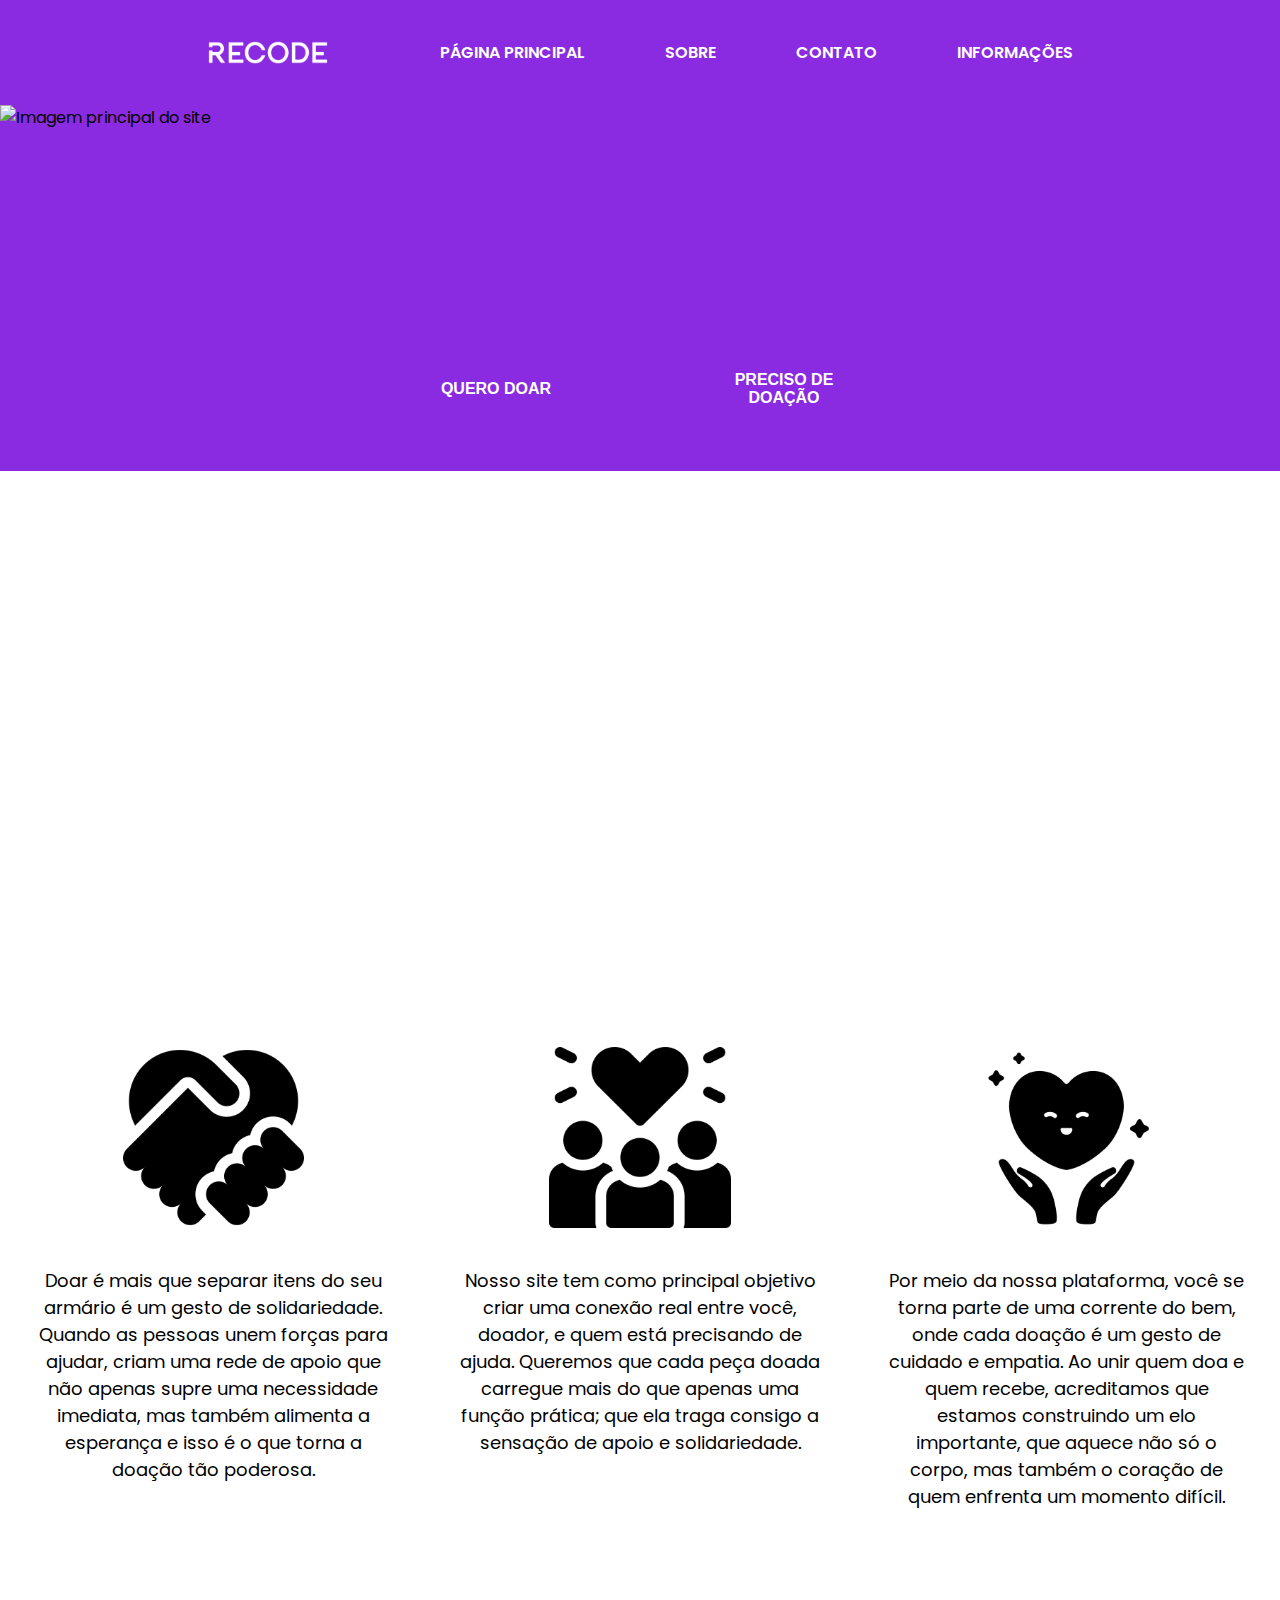
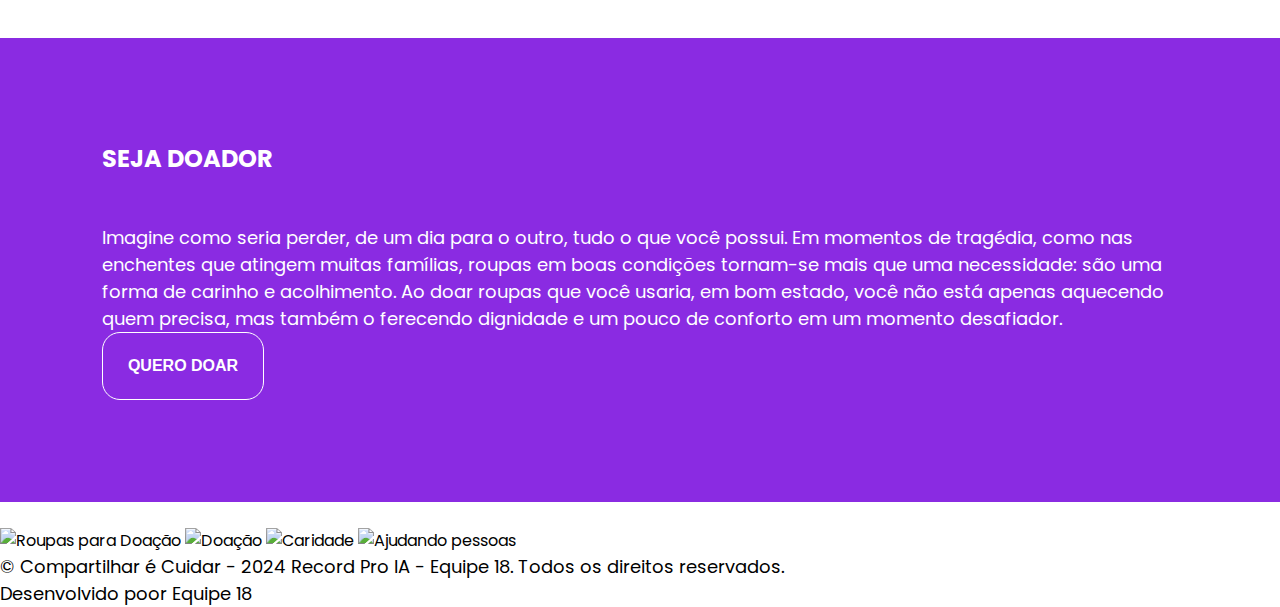
==== index.html @ 6598c888 "Merge branch 'main' of https://github.com/DaviOliveira23/Projeto_Recode" ====
<!DOCTYPE html>
<html lang="pt">

<head>
    <meta charset="UTF-8">
    <meta name="viewport" content="width=device-width, initial-scale=1.0">
    <link rel="stylesheet" href="styles.css">
    <title>Compartilhar é Cuidar</title>
</head>

<body>
    <header class="cabecalho" id="cabecalho">
        <nav class="menu-list">
            <img src="img/LOGO_RECODE_02-300x58.png" class="recode-logo">
            <a href="index.html">Página Principal</a>
            <a href="index.html">Sobre</a>
            <a href="index.html">Contato</a>
            <a href="information.html">Informações</a>
        </nav>
        <div class="imagem-container">
            <img src="img/ce745536-3064-4394-be79-cda6f86e0070.jpg" alt="Imagem principal do site" class="img">
            <div class="button-container" id="button-container">
                <button class="button"><a href="doadorForm.html">Quero Doar</a></button>
                <button class="button"><a href="necessitadoForm.html">Preciso de doação</a></button>
            </div>
        </div>
    </header>
    <main>
        <section class="icon-section">
            <div class="container-icones">
                <div class="descricao-icon">
                    <div class="icons">
                        <img src="img/empatia (1).png" class="icones">
                    </div>
                    <div class="text">
                        <p>Doar é mais que separar itens do seu armário é um gesto de solidariedade.
                            Quando as pessoas unem forças para ajudar, criam uma rede de apoio que não apenas supre uma
                            necessidade imediata, mas também alimenta a esperança e isso é o que torna a doação tão
                            poderosa.
                        </p>
                    </div>
                </div>

                <div class="descricao-icon">
                    <div class="icons">
                        <img src="img/ame.png" class="icones">
                    </div>
                    <div class="text">
                        <p>Nosso site tem como principal objetivo criar uma conexão real entre você, doador, e quem está
                            precisando de ajuda. Queremos que cada peça doada carregue mais do que apenas uma função
                            prática; que ela traga consigo a sensação de apoio e solidariedade.

                        </p>
                    </div>
                </div>

                <div class="descricao-icon">
                    <div class="icons">
                        <img src="img/empatia.png" class="icones">
                    </div>
                    <div class="text">
                        <p>Por meio da nossa plataforma, você se torna parte de uma corrente do bem, onde cada doação é
                            um gesto de cuidado e empatia.
                            Ao unir quem doa e quem recebe, acreditamos que estamos construindo um elo importante, que
                            aquece não só o corpo, mas também o coração de quem enfrenta um momento difícil.

                        </p>
                    </div>
                </div>

            </div>
        </section>

        <section class="text-container">
            <div class="main-text">
                <h2 class="title">SEJA DOADOR</h2>
                <p class="text-paragrafo">Imagine como seria perder, de um dia para o outro, tudo o que você possui.
                    Em momentos de tragédia, como nas enchentes que atingem muitas famílias, roupas em boas condições
                    tornam-se mais que uma necessidade:
                    são uma forma de carinho e acolhimento. Ao doar roupas que você usaria,
                    em bom estado, você não está apenas aquecendo quem precisa, mas também o
                    ferecendo dignidade e um pouco de conforto em um momento desafiador.</p>
            </div>

            <div class="section-button">
                <button class="main-button"><a href="#cabecalho">Quero doar</a></button>
            </div>
        </section>


        <section class="carousel-section">
            <div class="carousel-container">
                <div class="carousel-slide">
                    <img src="https://source.unsplash.com/800x400/?clothes" alt="Roupas para Doação">
                    <img src="https://source.unsplash.com/800x400/?donation" alt="Doação">
                    <img src="https://source.unsplash.com/800x400/?charity" alt="Caridade">
                    <img src="https://source.unsplash.com/800x400/?help" alt="Ajudando pessoas">
                </div>
            </div>
        </section>

    </main>

    <footer class="footer">
        <div class="footer-content">
            <p>&copy; Compartilhar é Cuidar - 2024 Record Pro IA - Equipe 18. Todos os direitos reservados.</p>
            <p>Desenvolvido poor Equipe 18</p>
        </div>
    </footer>
    <script src="script.js"></script>
</body>

</html>
---- styles.css ----
@import url('https://fonts.googleapis.com/css2?family=Poppins:ital,wght@0,100;0,200;0,300;0,400;0,500;0,600;0,700;0,800;0,900;1,100;1,200;1,300;1,400;1,500;1,600;1,700;1,800;1,900&display=swap');

*{
    padding: 0;
    margin: 0;
}

body {
    display: flex;
    flex-direction: column;
    font-family: Poppins;
}

.cabecalho {
    background-color: blueviolet;
}

.menu-list {
    display: flex;
    align-items: center;
    justify-content: center;
    list-style: none;
    gap: 5em;
    padding: 2.5em;
}

.recode-logo {
    width: 10%;
    margin-right: 2em;
}

.menu-list a {
    font-size: 16px;
    text-decoration: none;
    text-transform: uppercase;
    color: white;
}

.menu-list a:hover {
    border-bottom: solid 1px white;
}

.imagem-container {
    position: relative;
}

.img {
    width: 100%;
    height: 650px;
    object-fit: fill;
    display: block;
}

.button-container {
    display: flex;
    margin-top: -35%;
    align-items: center;
    justify-content: center;
}

.button {
    font-size: 16px;
    width: 20%;
    margin: 1em;
    padding: 3em;
    border: none;
    border-radius: 12px;
    background-color: blueviolet;
}

.button:hover {
    background-color: rgb(43, 5, 80);
}

.button a {
    text-decoration: none;
    font-weight: 600;
    text-transform: uppercase;
    color: white;
}


.container-form {
    display: flex;
    justify-content: center;
    gap: 5em;
}

.form {
    flex: 1;
    padding: 5%;
    border-radius: 12px;
}

.form-box {
    margin-bottom: 2em;
}

.form-box,
input {
    width: 100%;
    padding: 2%;
}

.form-button {
    width: 100%;
    text-align: center;
    margin-bottom: 5%;
}

.submit {
    width: 100%;
    padding: 1.5em;
    font-size: 16px;
    border: solid 1px black;
    border-radius: 16px;
}

.title {
    font-size: 24px;
    margin-bottom: 2em;
    font-weight: bolder;
    text-transform: uppercase;
}

.imagem {
    width: 80%;
}


.form-container {
    display: flex;
    width: 100%;
}

#campo-descricao {
    width: 100%;
    height: 200px;
}

.imagem-form {
    flex: 1;
    display: flex;
    align-items: center;
    justify-content: center;
}

.imagem {
    width: 100%;
    height: 100%;
    object-fit: cover;
}

.text-container {
    background-color: blueviolet;
    padding: 8%;
    margin-bottom: 2%;
}

.text-container,
p {
    font-size: 18px;
    color: white;
}

.text-paragrafo {
    color: white;
}

.icon-section {
    margin-top: 45%;
}

.container-icones {
    display: flex;
    text-align: center;

    margin: 10% 0 10% 0;

}

.descricao-icon {
    width: 30%;
    margin: 0 2em;
}

.icones {
    width: 50%;
}

.text {
    margin-top: 2em;
}

.text,
p {
    color: black;
}


<<<<<<< HEAD
.footer-list a {
    font-size: 14px;
    text-decoration: none;
    color: black;

}
=======


>>>>>>> 79ca45f7fbd198e838e78ad5e266c4b5402df10e

.section-button {
    display: flex;
    justify-content: end;
    margin-top: 2%;
}

.main-button {
    font-size: 16px;
    width: 15%;
    margin: 1;
    padding: 1.5em;
    border: solid 1px white;
    border-radius: 18px;
    background-color: blueviolet;
}

.main-button,
a {
    text-decoration: none;
    font-weight: 600;
    text-transform: uppercase;
    color: white;
}

.main-button:hover {
    background-color: rgb(43, 5, 80);
}

.informacoes {
    margin: 20px;
    padding: 30px;
    line-height: 30px;
}

.paragrafo-info {
    font-family: "Poppins", serif;
    font-weight: 600;
    font-style: normal;
}

.imagem-informacoes {
    display: flex;
    justify-content: center;
    align-items: center;
}

.menu-informacoes {
    background-color: blueviolet;
    display: flex;
    align-items: center;
    justify-content: center;
    list-style: none;
    gap: 5em; 
    padding: 2.5em
}
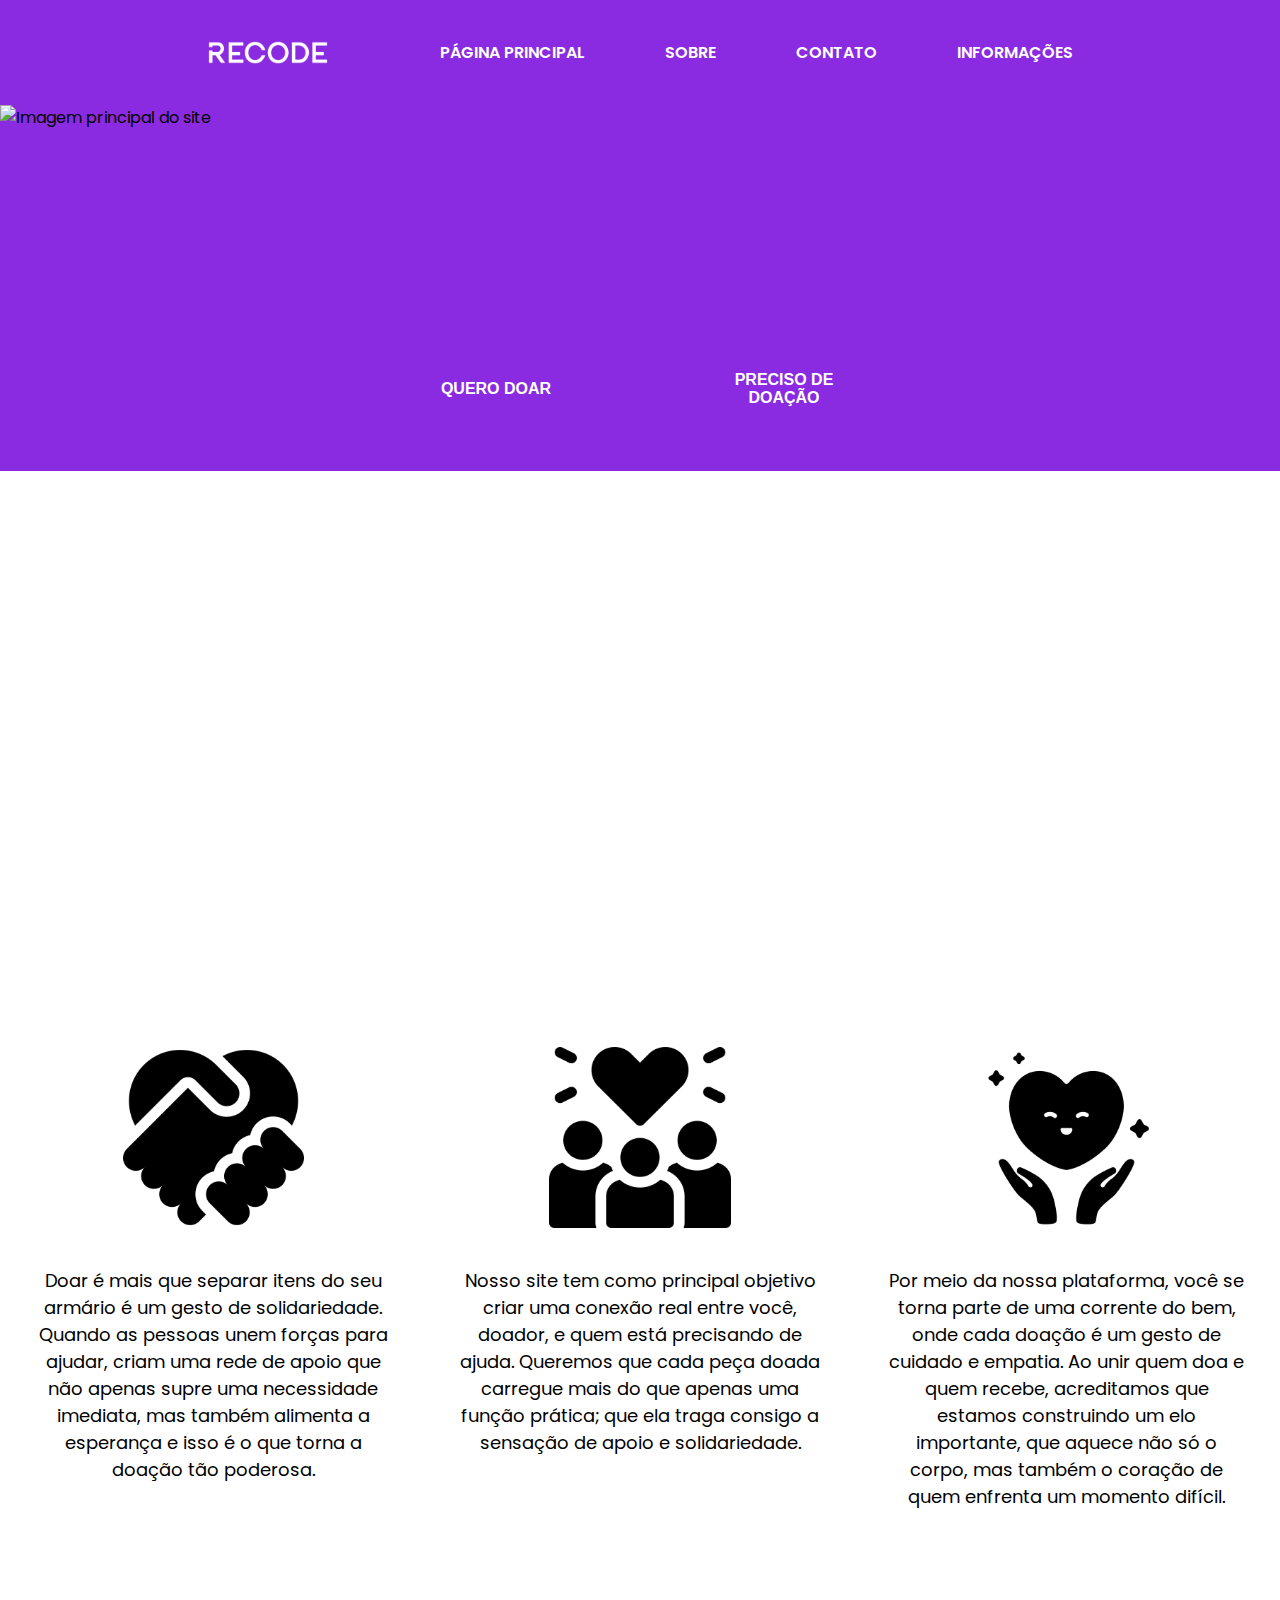
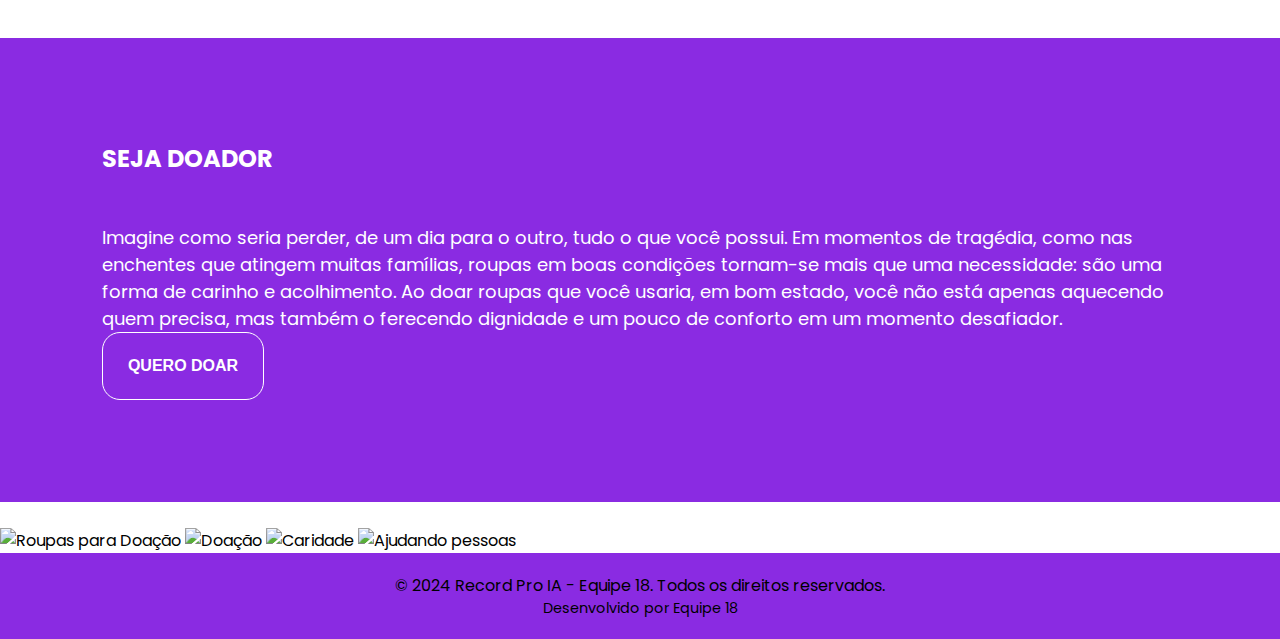
==== commit d240cc0d: "ola" ====
--- a/index.html
+++ b/index.html
@@ -103,9 +103,10 @@
 
     <footer class="footer">
         <div class="footer-content">
-            <p>&copy; Compartilhar é Cuidar - 2024 Record Pro IA - Equipe 18. Todos os direitos reservados.</p>
-            <p>Desenvolvido poor Equipe 18</p>
+          <p>&copy; 2024 Record Pro IA - Equipe 18. Todos os direitos reservados.</p>
+          <p>Desenvolvido por Equipe 18</p>
         </div>
+      </footer>
     </footer>
     <script src="script.js"></script>
 </body>
--- a/styles.css
+++ b/styles.css
@@ -1,7 +1,6 @@
-
 @import url('https://fonts.googleapis.com/css2?family=Poppins:ital,wght@0,100;0,200;0,300;0,400;0,500;0,600;0,700;0,800;0,900;1,100;1,200;1,300;1,400;1,500;1,600;1,700;1,800;1,900&display=swap');
 
-*{
+* {
     padding: 0;
     margin: 0;
 }
@@ -199,19 +198,14 @@
 }
 
 
-<<<<<<< HEAD
-.footer-list a {
+<<<<<<< HEAD .footer-list a {
     font-size: 14px;
     text-decoration: none;
     color: black;
 
 }
-=======
-
-
->>>>>>> 79ca45f7fbd198e838e78ad5e266c4b5402df10e
-
-.section-button {
+
+=======>>>>>>>79ca45f7fbd198e838e78ad5e266c4b5402df10e .section-button {
     display: flex;
     justify-content: end;
     margin-top: 2%;
@@ -263,6 +257,29 @@
     align-items: center;
     justify-content: center;
     list-style: none;
-    gap: 5em; 
+    gap: 5em;
     padding: 2.5em
+}
+
+.footer {
+    width: 100%;
+    background-color: blueviolet;
+    color: #fff;
+    padding: 20px 0;
+    text-align: center;
+}
+
+.footer-content {
+    max-width: 1200px;
+    margin: 0 auto;
+    padding: 0 15px;
+}
+
+.footer p {
+    margin: 0;
+    font-size: 1rem;
+}
+
+.footer p:last-child {
+    font-size: 0.9rem;
 }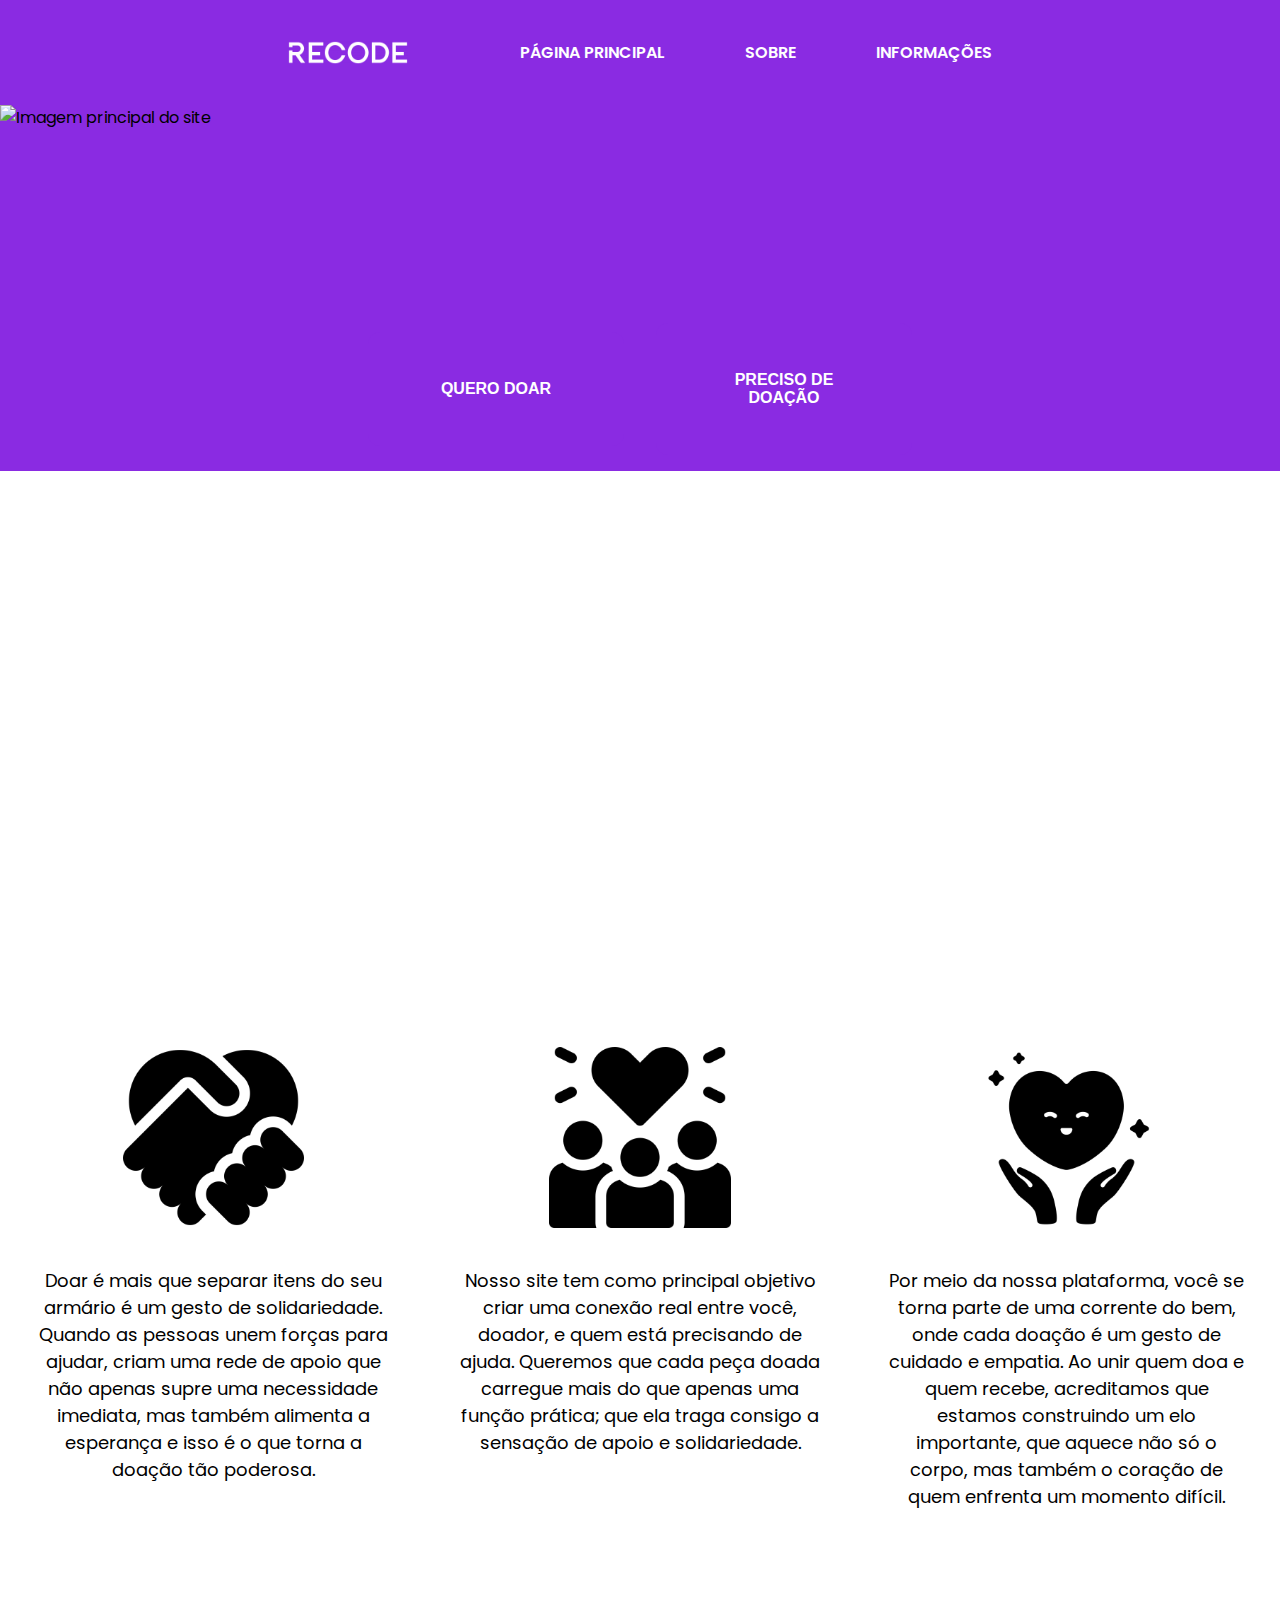
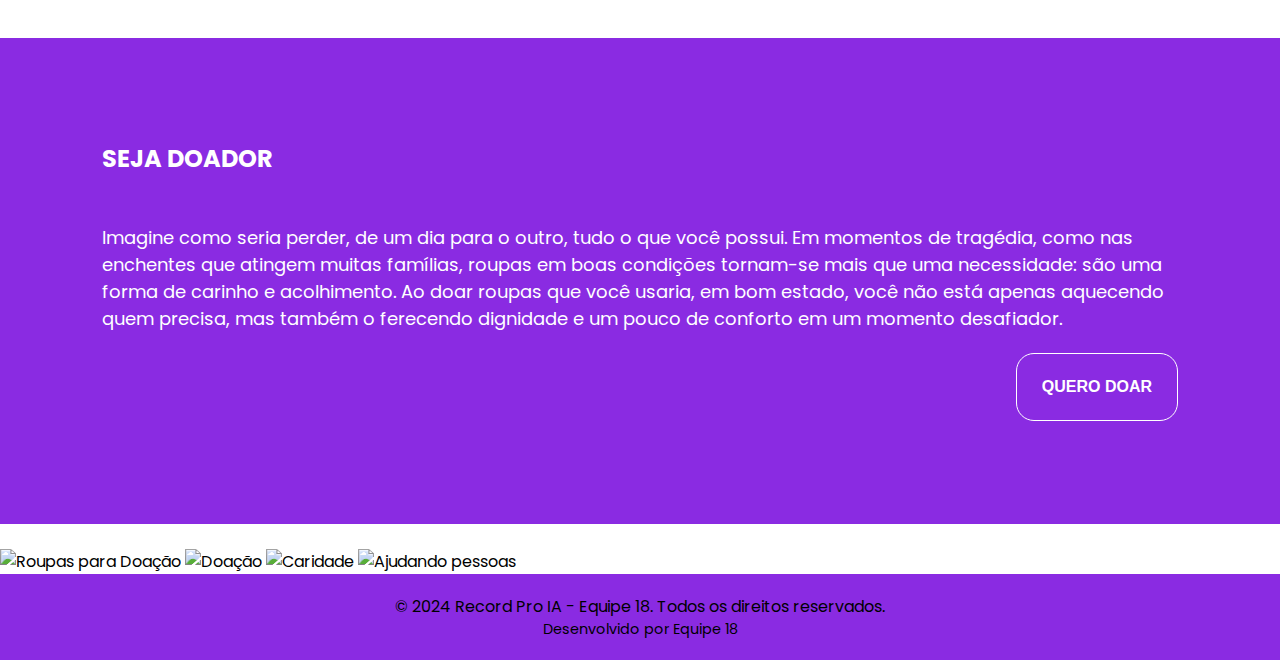
==== commit 641717f2: "teste" ====
--- a/index.html
+++ b/index.html
@@ -14,7 +14,6 @@
             <img src="img/LOGO_RECODE_02-300x58.png" class="recode-logo">
             <a href="index.html">Página Principal</a>
             <a href="index.html">Sobre</a>
-            <a href="index.html">Contato</a>
             <a href="information.html">Informações</a>
         </nav>
         <div class="imagem-container">
--- a/styles.css
+++ b/styles.css
@@ -198,14 +198,14 @@
 }
 
 
-<<<<<<< HEAD .footer-list a {
+.footer-list a {
     font-size: 14px;
     text-decoration: none;
     color: black;
 
 }
 
-=======>>>>>>>79ca45f7fbd198e838e78ad5e266c4b5402df10e .section-button {
+.section-button {
     display: flex;
     justify-content: end;
     margin-top: 2%;
@@ -258,7 +258,10 @@
     justify-content: center;
     list-style: none;
     gap: 5em;
-    padding: 2.5em
+    padding: 2.5em;
+    color: white;
+    text-transform: uppercase;
+    font-weight: 600;
 }
 
 .footer {
@@ -282,4 +285,14 @@
 
 .footer p:last-child {
     font-size: 0.9rem;
-}+}
+
+.footer-informacoes {
+    margin: 0 auto;
+    width: 100%;
+    background-color: blueviolet;
+    color: #fff;
+    margin-top: 20px;
+    padding: 20px 0;
+    text-align: center;
+}
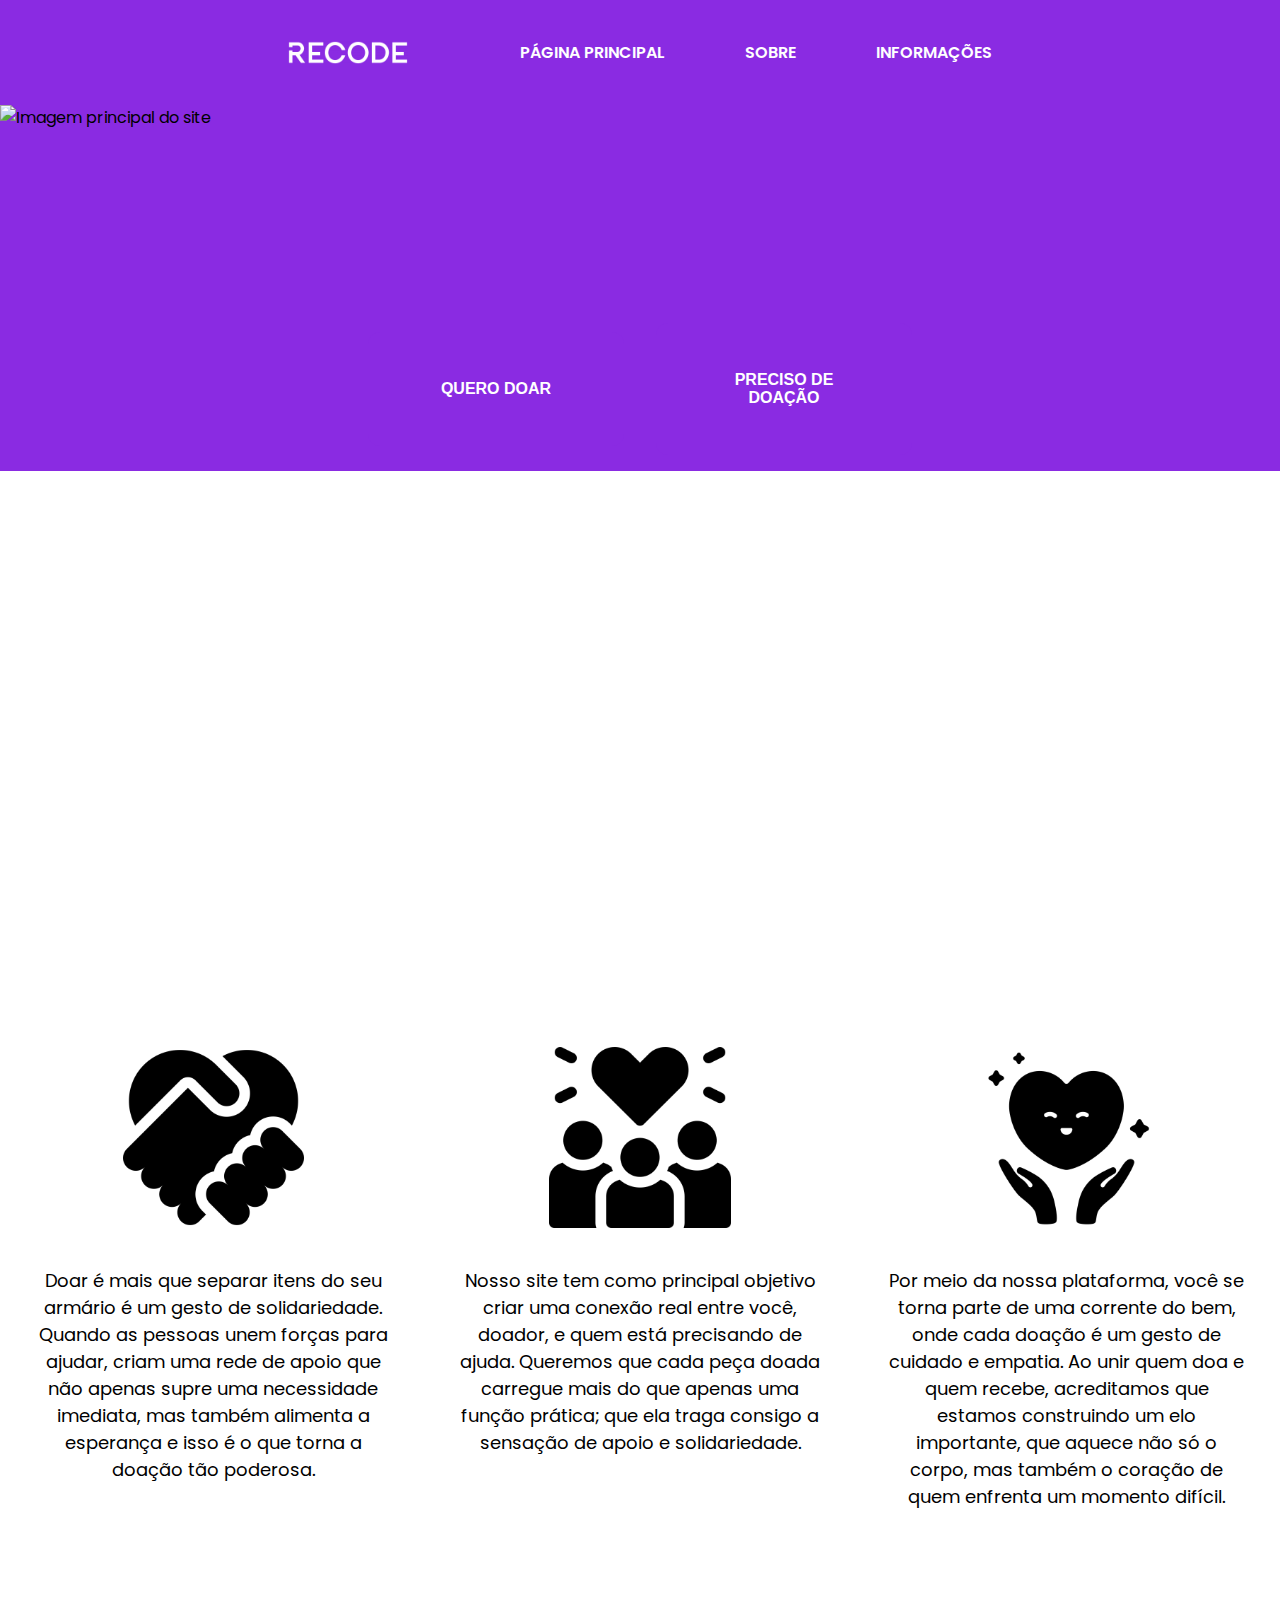
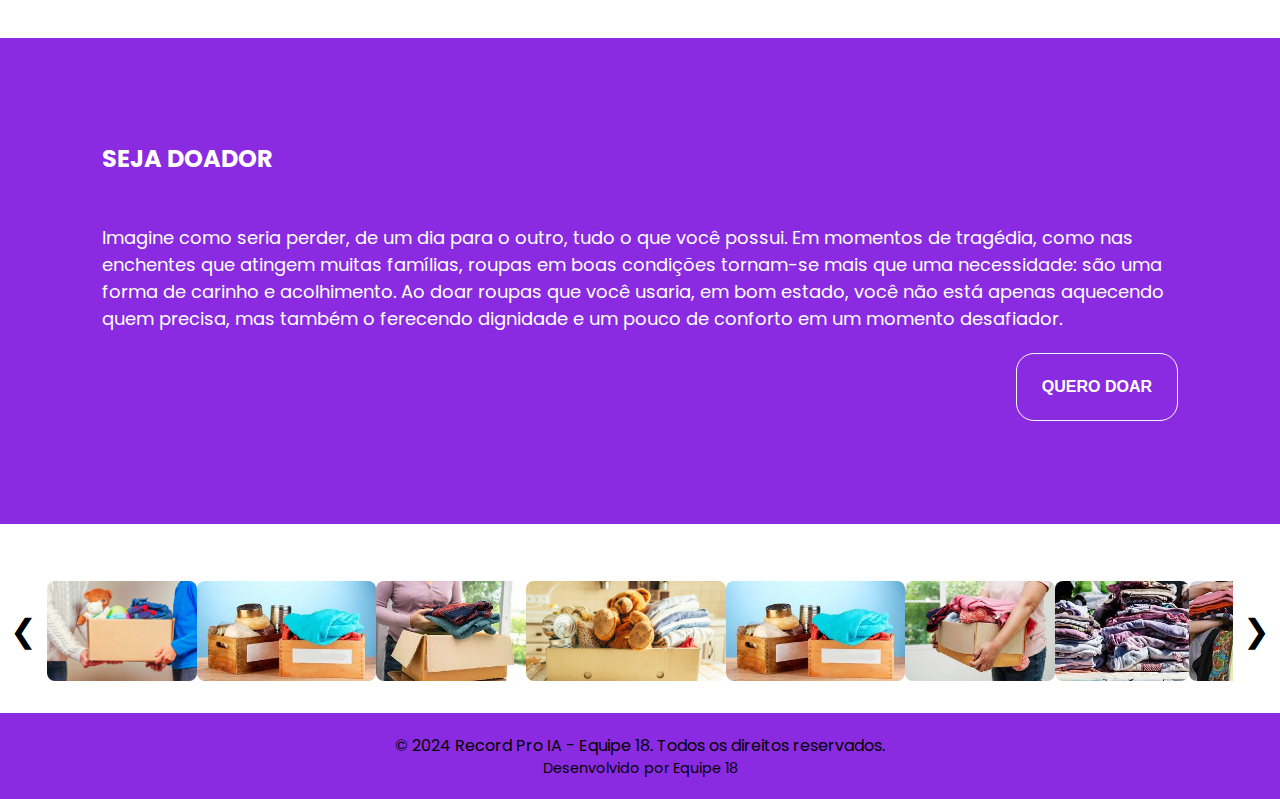
==== commit 5e97fdb8: "corrosel estrutura" ====
--- a/index.html
+++ b/index.html
@@ -86,17 +86,29 @@
             </div>
         </section>
 
-
-        <section class="carousel-section">
-            <div class="carousel-container">
-                <div class="carousel-slide">
-                    <img src="https://source.unsplash.com/800x400/?clothes" alt="Roupas para Doação">
-                    <img src="https://source.unsplash.com/800x400/?donation" alt="Doação">
-                    <img src="https://source.unsplash.com/800x400/?charity" alt="Caridade">
-                    <img src="https://source.unsplash.com/800x400/?help" alt="Ajudando pessoas">
+        <div class="carousel-controls">
+            <button class="prev">❮</button>
+            <section class="carousel-section">
+                <div class="carousel-container">
+                    <div class="carousel-slide">
+                        <img src="./carrosel/A50CD4D21D2EAA5EB5C6B636BD5E8C5E10F6_doacao.png" alt="Roupas para Doação">
+                        <img src="./carrosel/images-1.jpg" alt="Doação">
+                        <img src="./carrosel/images.jpg" alt="Caridade">
+                        <img src="./carrosel/OyFlj7euS5lrzS6O341PZVLZGJdwWv0yMULfya5G.png" alt="Ajudando pessoas">
+                        <img src="./carrosel/images-1.jpg" alt="solidariedade">
+                        <img src="./carrosel/images-2.jpg" alt="compaixão">
+                        <img src="./carrosel/images-3.jpg" alt="amor">
+                        <img src="./carrosel/images-4.jpg" alt="vida">
+                        <img src="./carrosel/images-5.jpg" alt="pessoas">
+                        <img src="./carrosel/images.jpg" alt="humanidade">
+                        <img src="./carrosel/Pessoas-DoacaoDeRoupas-Caixas.webp" alt="people">
+                    </div>
                 </div>
-            </div>
-        </section>
+            </section>
+            <button class="next">❯</button>
+        </div>
+        
+        
 
     </main>
 
--- a/styles.css
+++ b/styles.css
@@ -296,3 +296,38 @@
     padding: 20px 0;
     text-align: center;
 }
+
+.carousel-container {
+    width: 100%;
+    overflow: hidden;
+    display: flex;
+    justify-content: center;
+    margin: 2em 0;
+}
+
+
+.carousel-controls {
+    display: flex; /
+    justify-content: center; 
+    align-items: center; 
+}
+
+.prev, .next {
+    background-color: transparent; 
+    border: none; 
+    font-size: 2em;
+    cursor: pointer; 
+    padding: 10px; 
+}
+
+.carousel-slide {
+    display: flex;
+    transition: transform 0.5s ease;
+}
+
+.carousel-slide img {
+    width: 100%; 
+    height: 100px; 
+    object-fit: cover; 
+    border-radius: 8px; 
+}
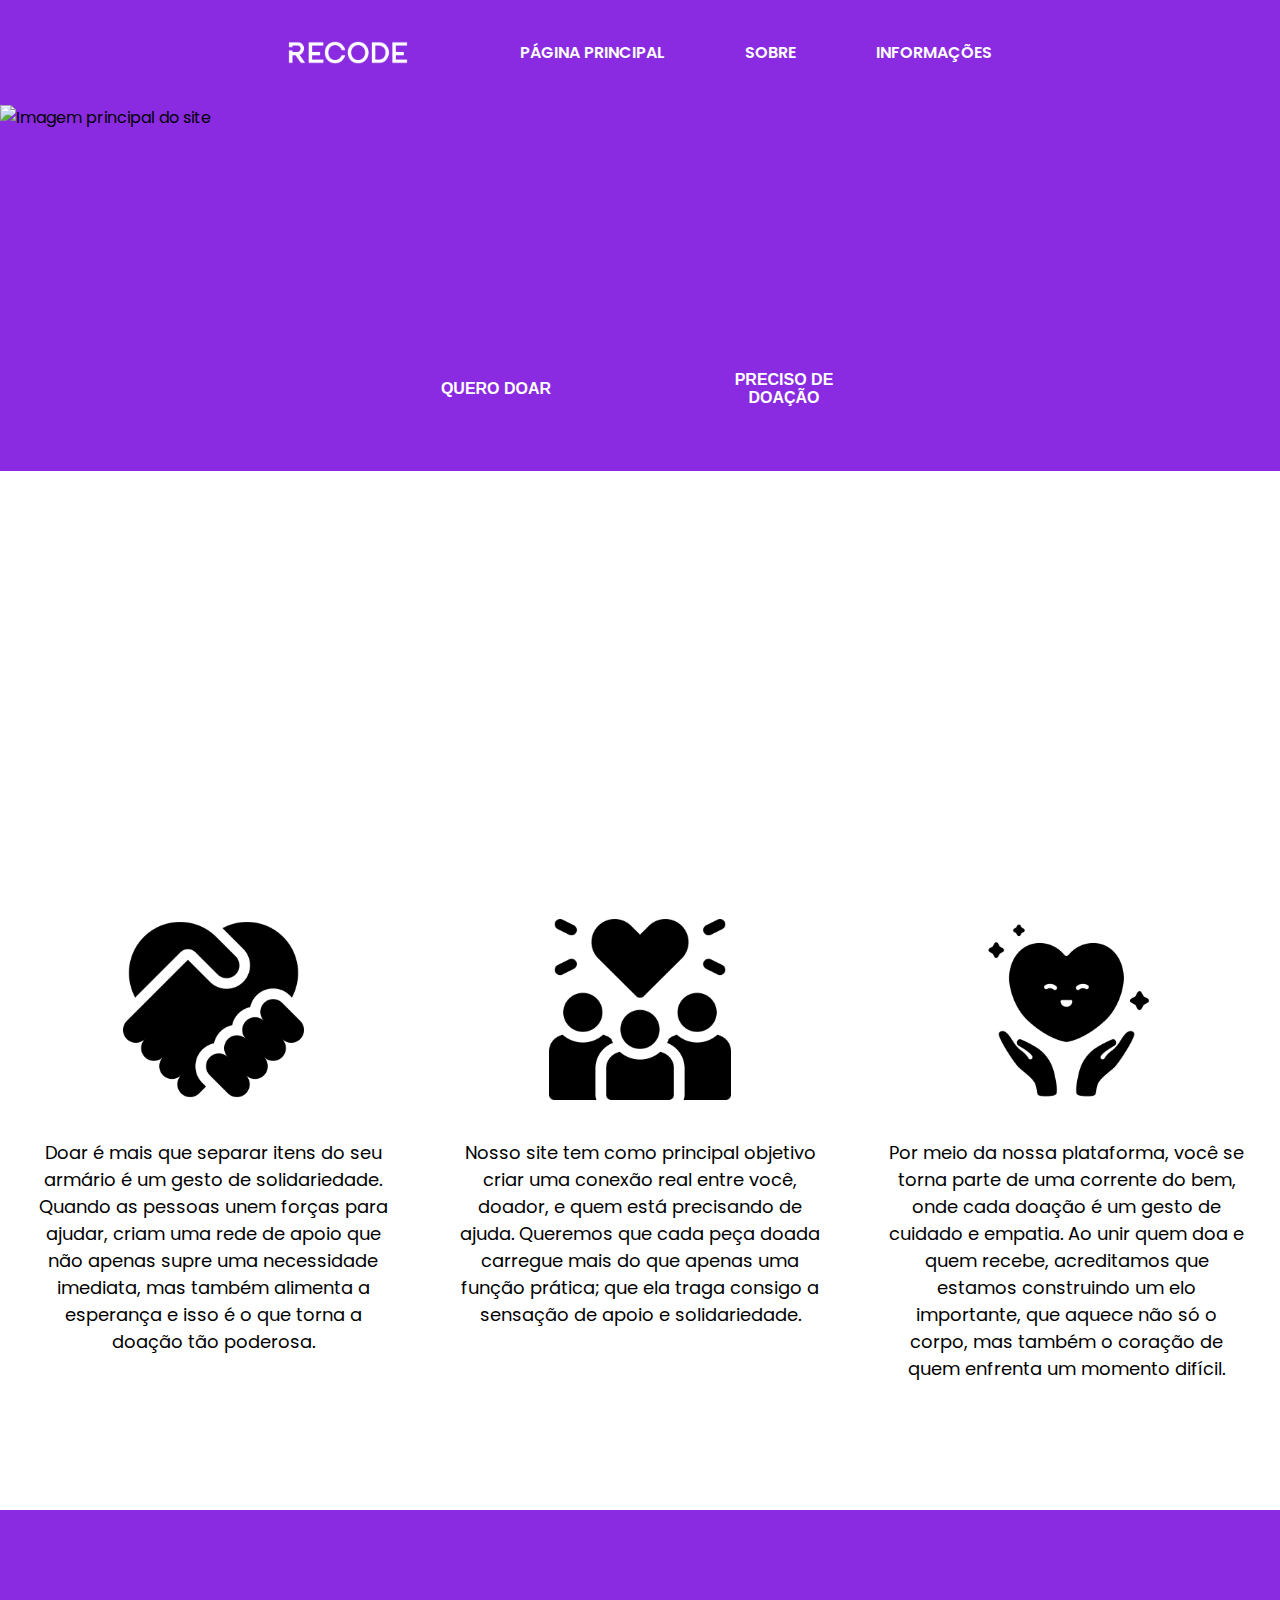
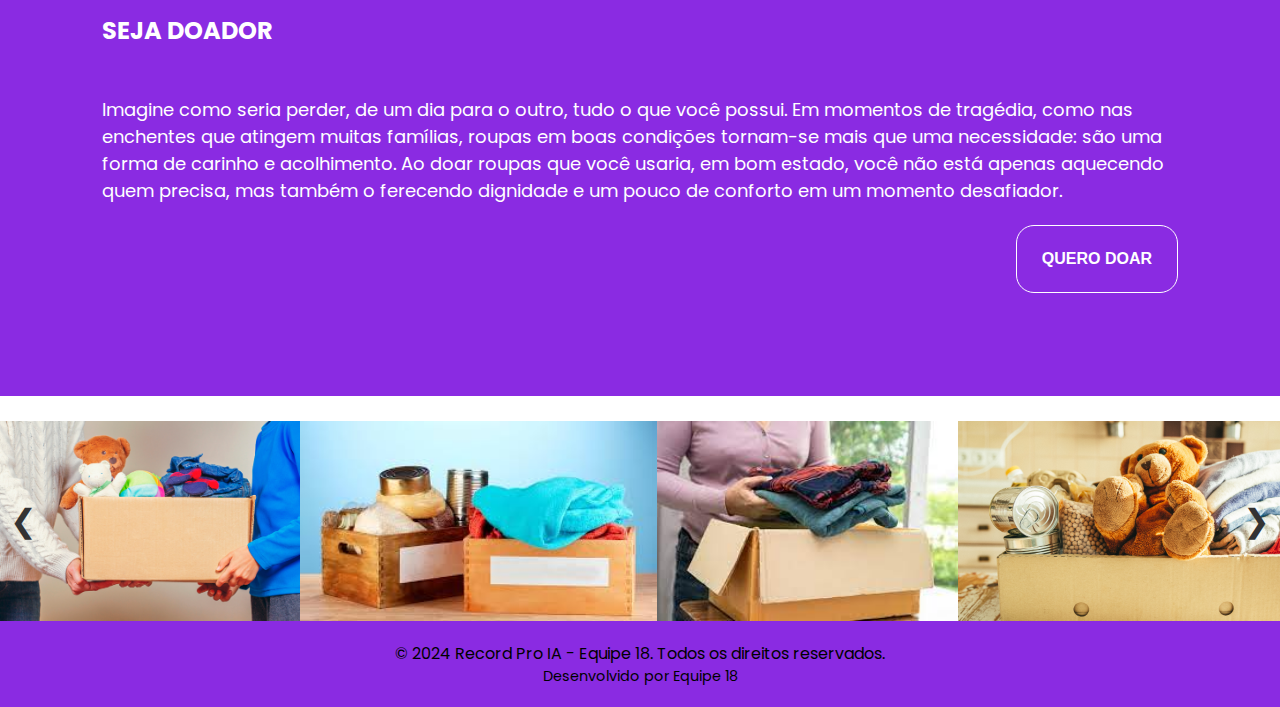
==== commit e9ec8c87: "arrumar o carrosel" ====
--- a/index.html
+++ b/index.html
@@ -13,7 +13,7 @@
         <nav class="menu-list">
             <img src="img/LOGO_RECODE_02-300x58.png" class="recode-logo">
             <a href="index.html">Página Principal</a>
-            <a href="index.html">Sobre</a>
+            <a href="sobre.html">Sobre</a>
             <a href="information.html">Informações</a>
         </nav>
         <div class="imagem-container">
@@ -86,39 +86,38 @@
             </div>
         </section>
 
-        <div class="carousel-controls">
-            <button class="prev">❮</button>
-            <section class="carousel-section">
-                <div class="carousel-container">
-                    <div class="carousel-slide">
-                        <img src="./carrosel/A50CD4D21D2EAA5EB5C6B636BD5E8C5E10F6_doacao.png" alt="Roupas para Doação">
-                        <img src="./carrosel/images-1.jpg" alt="Doação">
-                        <img src="./carrosel/images.jpg" alt="Caridade">
-                        <img src="./carrosel/OyFlj7euS5lrzS6O341PZVLZGJdwWv0yMULfya5G.png" alt="Ajudando pessoas">
-                        <img src="./carrosel/images-1.jpg" alt="solidariedade">
-                        <img src="./carrosel/images-2.jpg" alt="compaixão">
-                        <img src="./carrosel/images-3.jpg" alt="amor">
-                        <img src="./carrosel/images-4.jpg" alt="vida">
-                        <img src="./carrosel/images-5.jpg" alt="pessoas">
-                        <img src="./carrosel/images.jpg" alt="humanidade">
-                        <img src="./carrosel/Pessoas-DoacaoDeRoupas-Caixas.webp" alt="people">
-                    </div>
+        <section class="carousel-section">
+            <div class="carousel-container">
+                <button class="prev">❮</button>
+                <div class="carousel-slide">
+                    <img src="./carrosel/A50CD4D21D2EAA5EB5C6B636BD5E8C5E10F6_doacao.png" alt="Roupas para Doação">
+                    <img src="./carrosel/images-1.jpg" alt="Doação">
+                    <img src="./carrosel/images.jpg" alt="Caridade">
+                    <img src="./carrosel/OyFlj7euS5lrzS6O341PZVLZGJdwWv0yMULfya5G.png" alt="Ajudando pessoas">
+                    <img src="./carrosel/images-1.jpg" alt="solidariedade">
+                    <img src="./carrosel/images-2.jpg" alt="compaixão">
+                    <img src="./carrosel/images-3.jpg" alt="amor">
+                    <img src="./carrosel/images-4.jpg" alt="vida">
+                    <img src="./carrosel/images-5.jpg" alt="pessoas">
+                    <img src="./carrosel/images.jpg" alt="humanidade">
+                    <img src="./carrosel/Pessoas-DoacaoDeRoupas-Caixas.webp" alt="people">
                 </div>
-            </section>
-            <button class="next">❯</button>
-        </div>
-        
-        
+                <button class="next">❯</button>
+            </div>
+        </section>
+
+
+
 
     </main>
 
     <footer class="footer">
         <div class="footer-content">
-          <p>&copy; 2024 Record Pro IA - Equipe 18. Todos os direitos reservados.</p>
-          <p>Desenvolvido por Equipe 18</p>
+            <p>&copy; 2024 Record Pro IA - Equipe 18. Todos os direitos reservados.</p>
+            <p>Desenvolvido por Equipe 18</p>
         </div>
-      </footer>
     </footer>
+
     <script src="script.js"></script>
 </body>
 
--- a/styles.css
+++ b/styles.css
@@ -24,7 +24,7 @@
     padding: 2.5em;
 }
 
-.recode-logo {
+.recode-logo{
     width: 10%;
     margin-right: 2em;
 }
@@ -168,7 +168,7 @@
 }
 
 .icon-section {
-    margin-top: 45%;
+    margin-top: 35%;
 }
 
 .container-icones {
@@ -301,33 +301,94 @@
     width: 100%;
     overflow: hidden;
     display: flex;
-    justify-content: center;
-    margin: 2em 0;
-}
-
-
-.carousel-controls {
-    display: flex; /
-    justify-content: center; 
-    align-items: center; 
+    align-items: center;
+    position: relative;
+}
+
+.carousel-slide {
+    display: flex;
+    transition: transform 0.5s ease;
+}
+
+.carousel-slide img {
+    width: 100%;
+    height: 200px; /* Ajuste a altura conforme necessário */
+    object-fit: cover;
 }
 
 .prev, .next {
-    background-color: transparent; 
-    border: none; 
+    position: absolute;
+    top: 50%;
+    transform: translateY(-50%);
     font-size: 2em;
-    cursor: pointer; 
-    padding: 10px; 
-}
-
-.carousel-slide {
-    display: flex;
-    transition: transform 0.5s ease;
-}
-
-.carousel-slide img {
+    background-color: transparent;
+    border: none;
+    cursor: pointer;
+    color: #333;
+}
+
+.prev { left: 10px; }
+.next { right: 10px; } 
+
+
+
+
+
+.container-midia {
+    display: flex;
+    align-items: flex-start; 
+    gap: 2em; 
+}
+
+.secao-video {
+    flex: 0 0 60%; 
+}
+
+.video-item {
     width: 100%; 
-    height: 100px; 
-    object-fit: cover; 
-    border-radius: 8px; 
-}
+    height: auto; 
+}
+
+.text-box {
+    flex: 1; 
+    max-width: 600px; 
+    margin: 5% 0 0 5%;
+}
+
+.container-video {
+    margin: 5%;
+}
+
+
+.title-video {
+    width: 10%;
+    color: blueviolet;
+    font-size: 36px;
+    margin-bottom: 3%;
+    border-bottom: solid 2px blueviolet;
+}
+
+.title-text {
+    font-size: 32px;
+    color: blueviolet;
+}
+
+.campo-text {
+    width: 75%;
+    margin-top: 2%;
+
+}
+
+.container-secundario {
+    display: flex;
+}
+
+.descricao-text {
+    width: 75%;
+    margin-top: 2%;
+}
+
+.img-heart {
+    width: 20%;
+    margin-right: 10%;
+}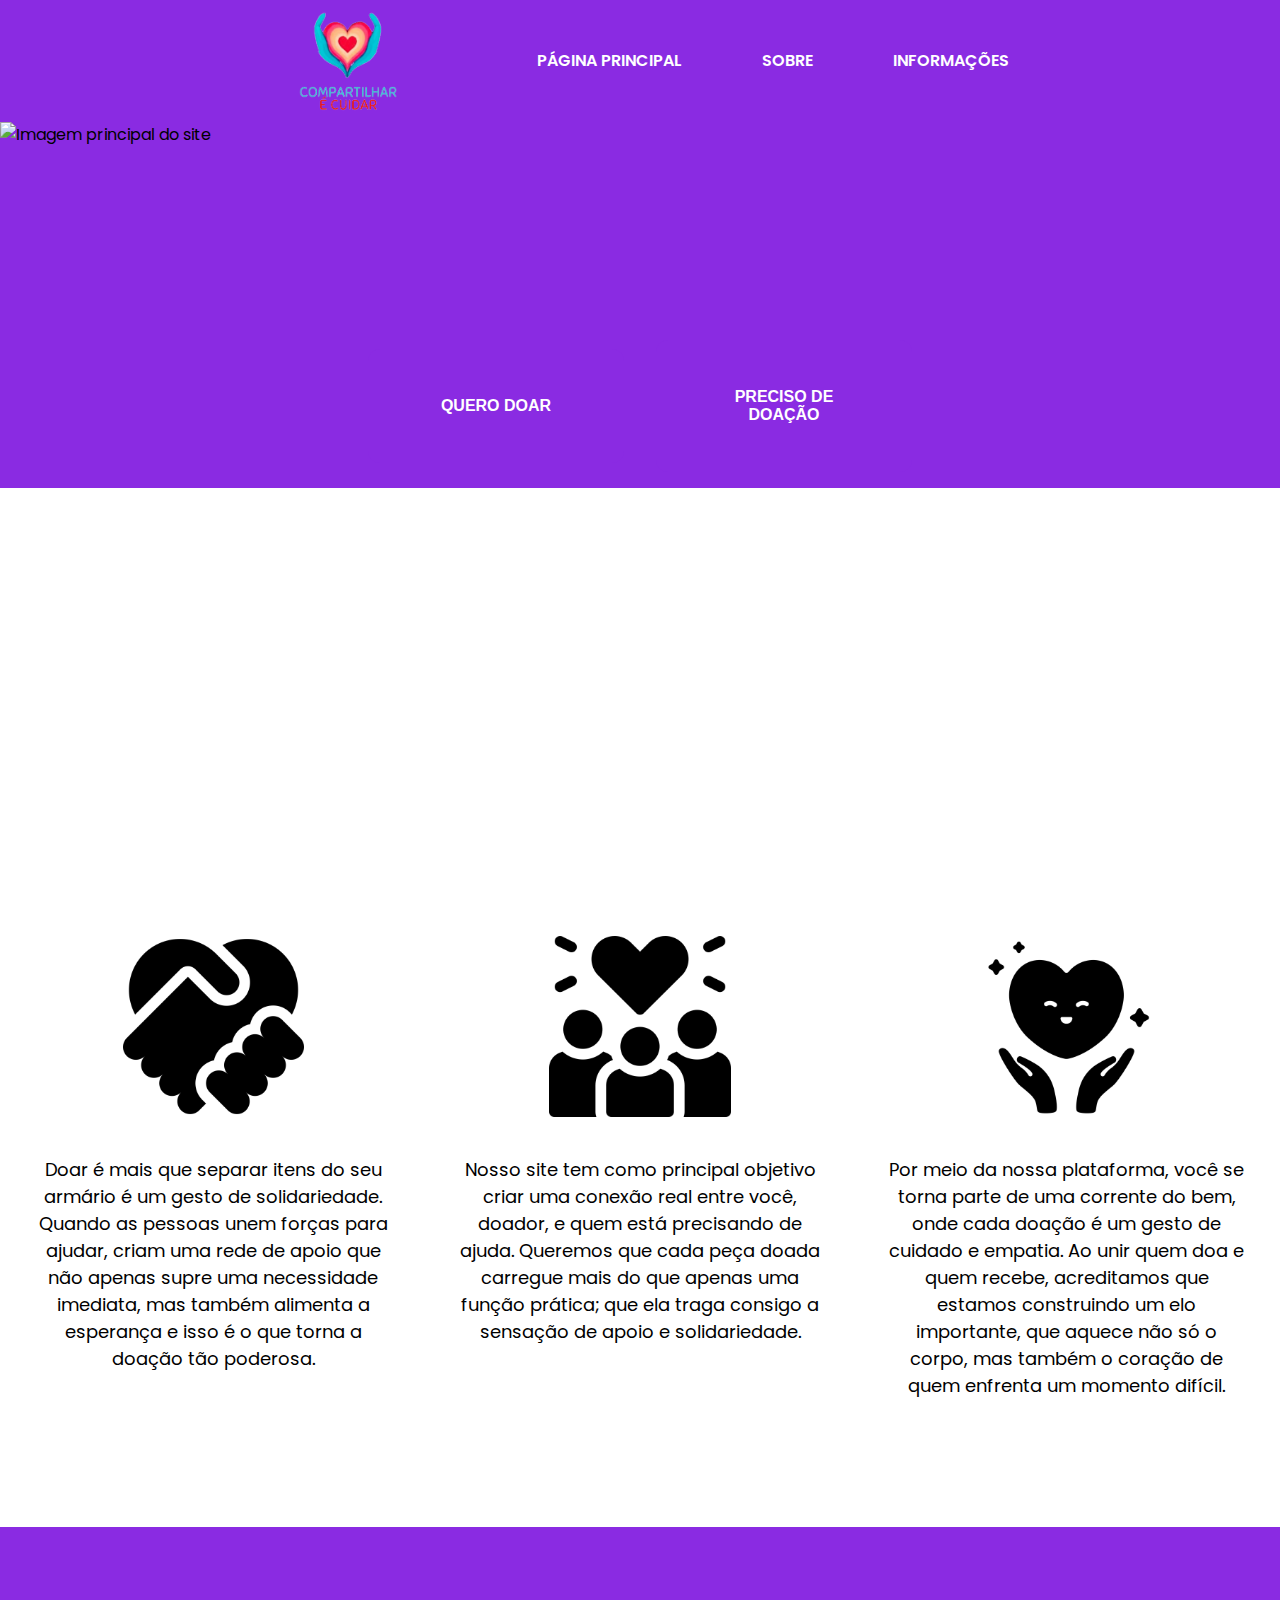
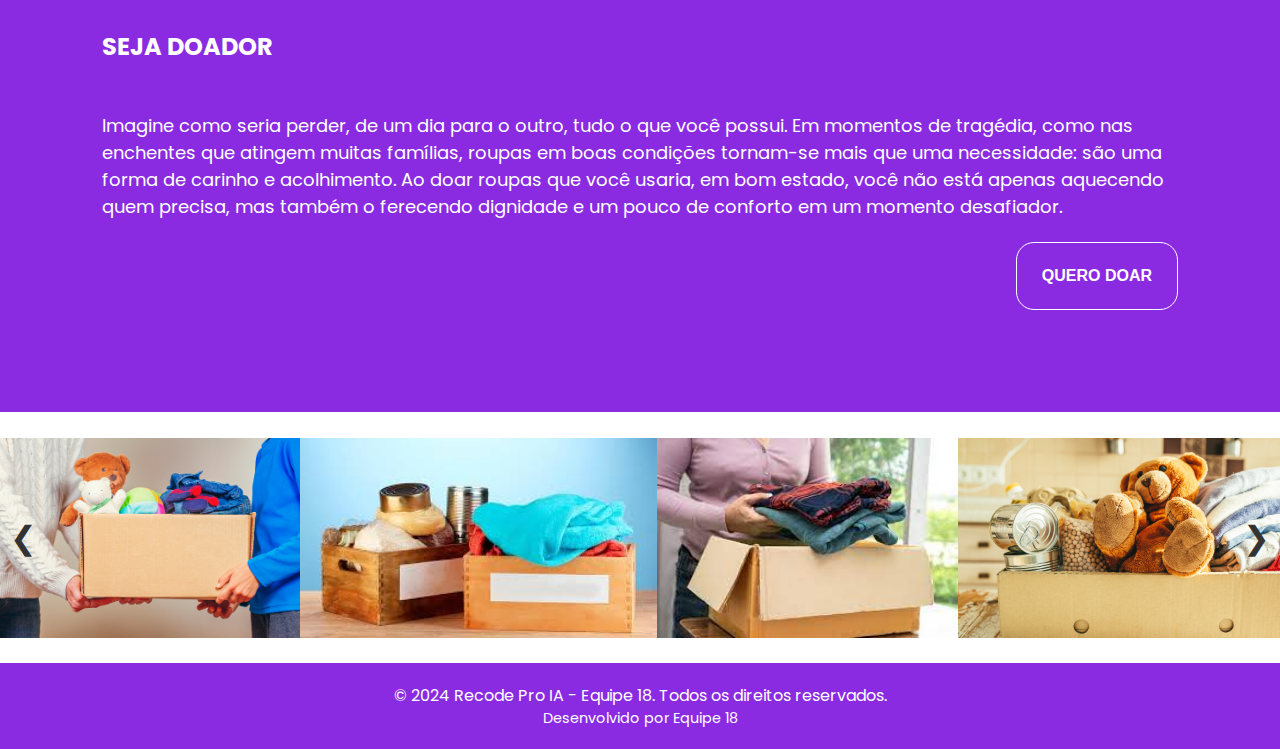
==== commit 6e12231f: "Alterei a logo e erros no footer" ====
--- a/index.html
+++ b/index.html
@@ -11,7 +11,7 @@
 <body>
     <header class="cabecalho" id="cabecalho">
         <nav class="menu-list">
-            <img src="img/LOGO_RECODE_02-300x58.png" class="recode-logo">
+            <img src="img/COMPARTILHAR_E_CUIDAR_2-removebg-preview.png" class="recode-logo">
             <a href="index.html">Página Principal</a>
             <a href="sobre.html">Sobre</a>
             <a href="information.html">Informações</a>
@@ -113,7 +113,7 @@
 
     <footer class="footer">
         <div class="footer-content">
-            <p>&copy; 2024 Record Pro IA - Equipe 18. Todos os direitos reservados.</p>
+            <p>&copy; 2024 Recode Pro IA - Equipe 18. Todos os direitos reservados.</p>
             <p>Desenvolvido por Equipe 18</p>
         </div>
     </footer>
--- a/styles.css
+++ b/styles.css
@@ -21,11 +21,11 @@
     justify-content: center;
     list-style: none;
     gap: 5em;
-    padding: 2.5em;
+    
 }
 
 .recode-logo{
-    width: 10%;
+    width: 12%;
     margin-right: 2em;
 }
 
@@ -106,6 +106,7 @@
     width: 100%;
     text-align: center;
     margin-bottom: 5%;
+    margin-left: 4%;
 }
 
 .submit {
@@ -114,6 +115,11 @@
     font-size: 16px;
     border: solid 1px black;
     border-radius: 16px;
+}
+
+#campo-descricao::placeholder {
+    font-size: 14px;
+    padding: 1%;
 }
 
 .title {
@@ -123,6 +129,10 @@
     text-transform: uppercase;
 }
 
+.title-user {
+    color: blueviolet;
+}
+
 .imagem {
     width: 80%;
 }
@@ -201,7 +211,7 @@
 .footer-list a {
     font-size: 14px;
     text-decoration: none;
-    color: black;
+    color: rgb(255, 248, 248);
 
 }
 
@@ -243,12 +253,16 @@
     font-family: "Poppins", serif;
     font-weight: 600;
     font-style: normal;
+    color: blueviolet;
+    font-size: 36px;
+    margin-bottom: 1%;
 }
 
 .imagem-informacoes {
     display: flex;
     justify-content: center;
     align-items: center;
+    margin-bottom: 2%;
 }
 
 .menu-informacoes {
@@ -258,7 +272,7 @@
     justify-content: center;
     list-style: none;
     gap: 5em;
-    padding: 2.5em;
+
     color: white;
     text-transform: uppercase;
     font-weight: 600;
@@ -279,6 +293,7 @@
 }
 
 .footer p {
+    color: #fff;
     margin: 0;
     font-size: 1rem;
 }
@@ -297,12 +312,17 @@
     text-align: center;
 }
 
+.footer-informacoes, p{
+    color: f;
+}
+
 .carousel-container {
     width: 100%;
     overflow: hidden;
     display: flex;
     align-items: center;
     position: relative;
+    margin-bottom: 2%;
 }
 
 .carousel-slide {
@@ -391,4 +411,14 @@
 .img-heart {
     width: 20%;
     margin-right: 10%;
+}
+
+.submit {
+    background-color: blueviolet;
+    color: #fff;
+    border: none;
+}
+
+.submit:hover {
+    background-color: rgb(43, 5, 80);
 }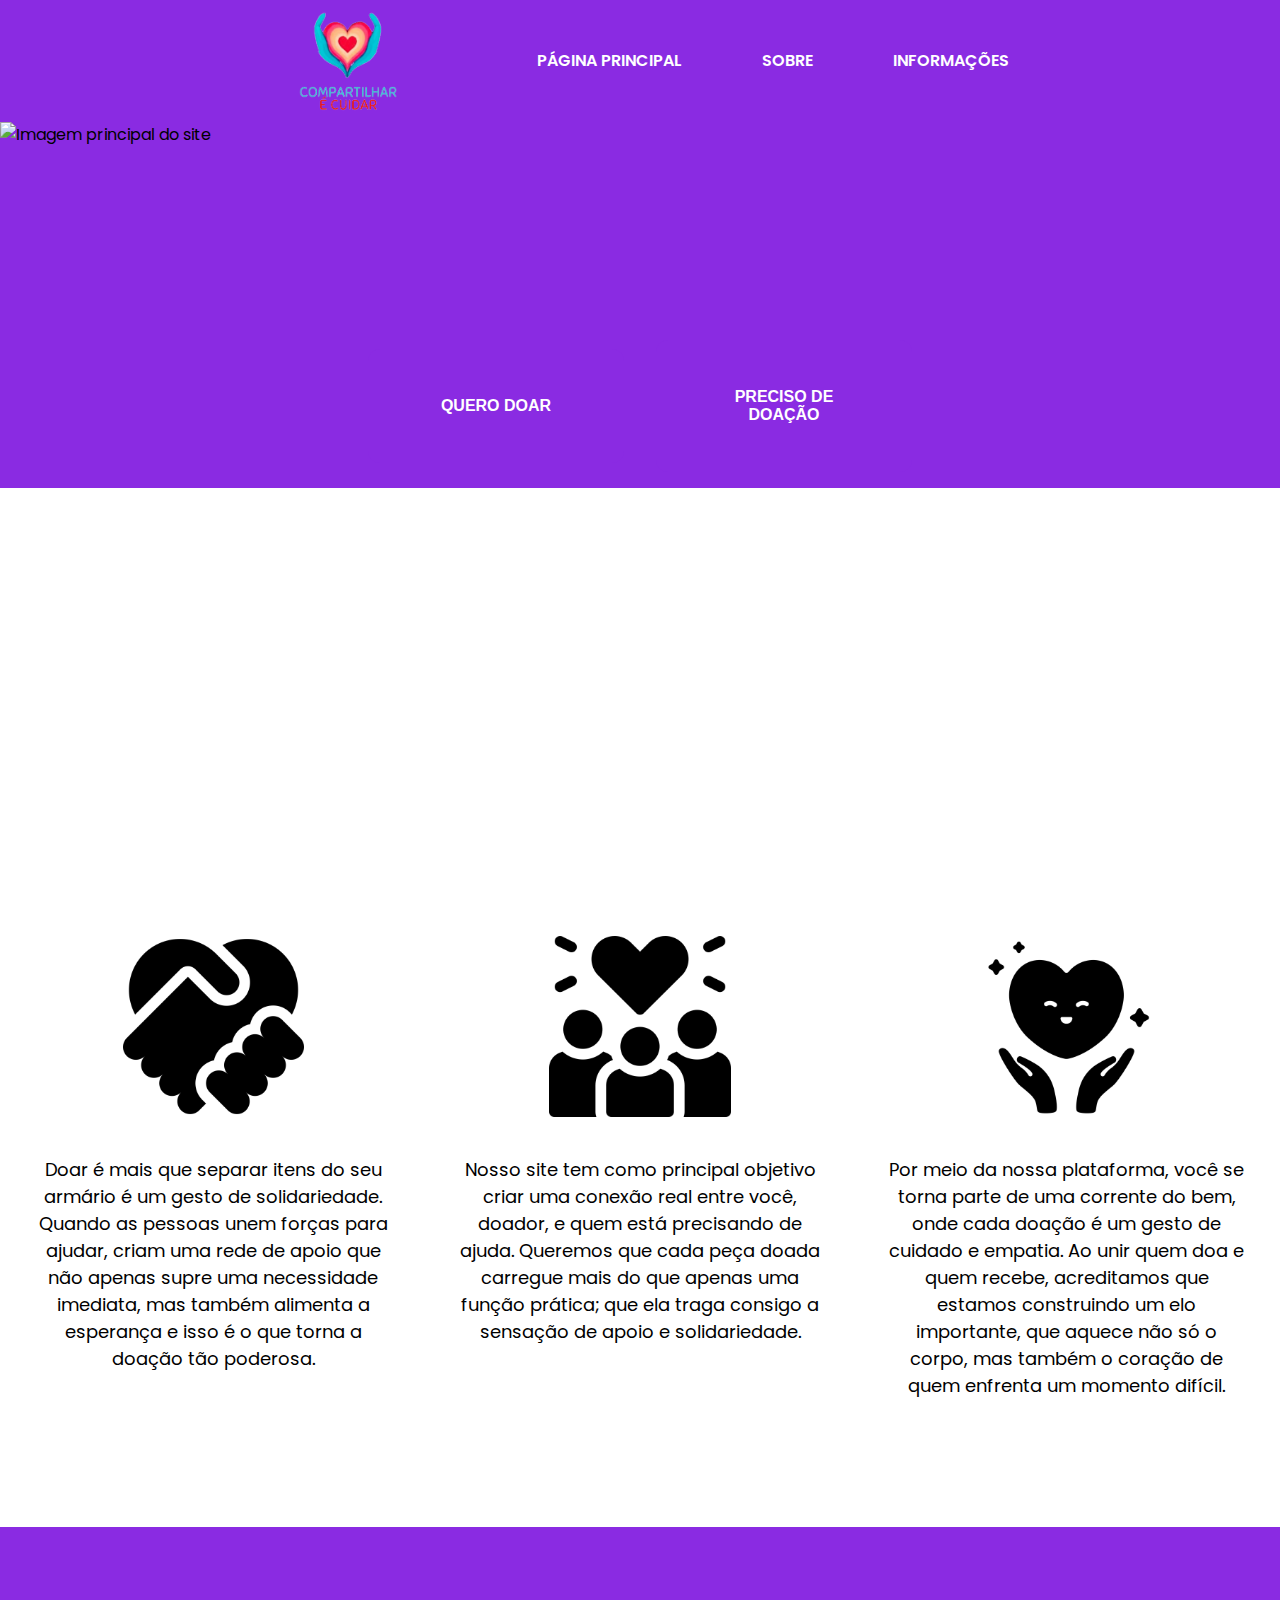
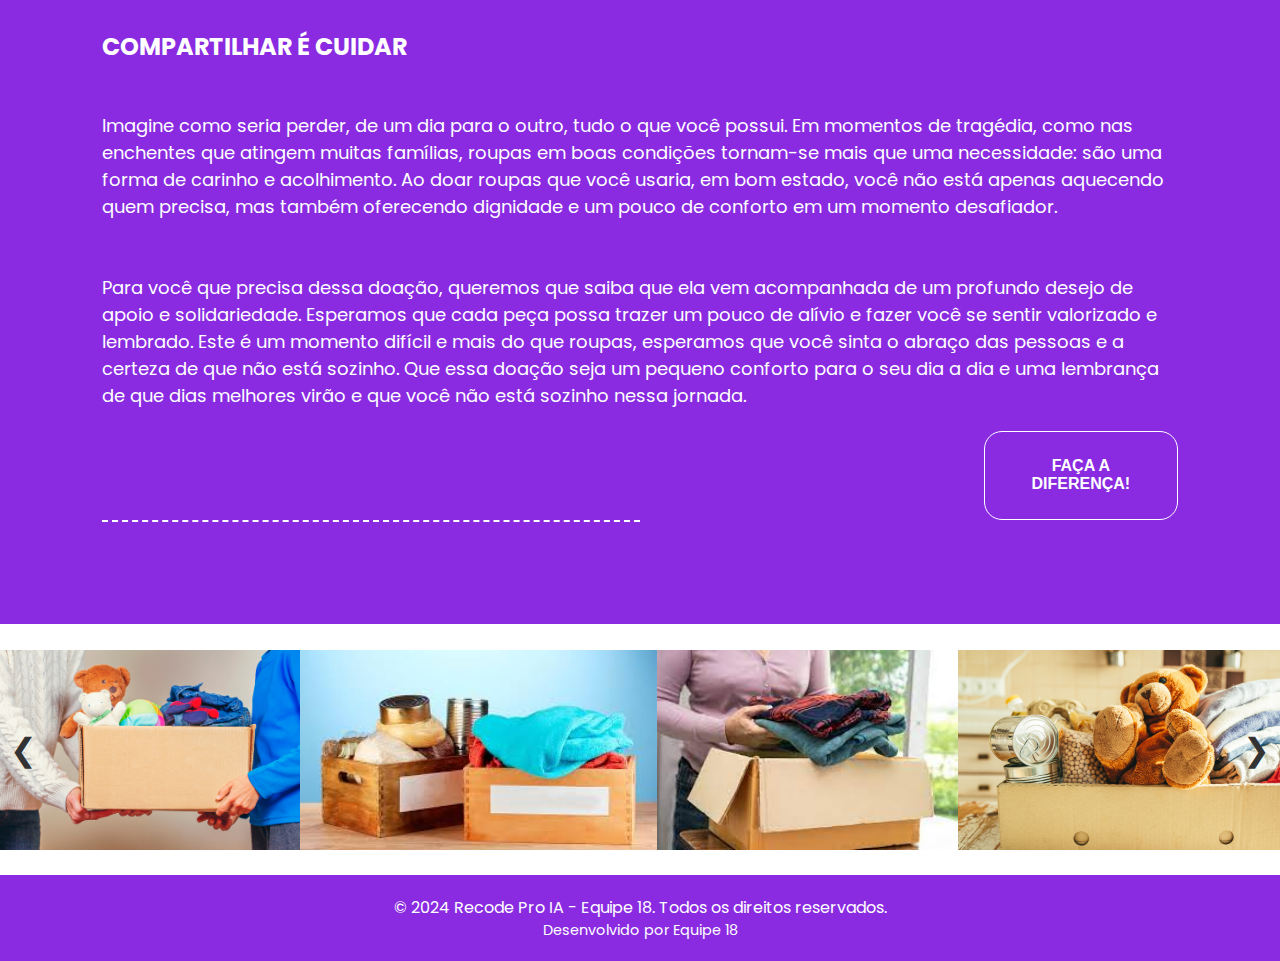
==== commit fc3f5a86: "alteração no container de texto do index" ====
--- a/index.html
+++ b/index.html
@@ -72,18 +72,22 @@
 
         <section class="text-container">
             <div class="main-text">
-                <h2 class="title">SEJA DOADOR</h2>
-                <p class="text-paragrafo">Imagine como seria perder, de um dia para o outro, tudo o que você possui.
-                    Em momentos de tragédia, como nas enchentes que atingem muitas famílias, roupas em boas condições
-                    tornam-se mais que uma necessidade:
-                    são uma forma de carinho e acolhimento. Ao doar roupas que você usaria,
-                    em bom estado, você não está apenas aquecendo quem precisa, mas também o
-                    ferecendo dignidade e um pouco de conforto em um momento desafiador.</p>
+                <h2 class="title">COMPARTILHAR É CUIDAR</h2>
+                <p class="text-paragrafo">Imagine como seria perder, de um dia para o outro, tudo o que você possui. Em momentos de tragédia, 
+                    como nas enchentes que atingem muitas famílias, roupas em boas condições tornam-se mais que uma necessidade: 
+                    são uma forma de carinho e acolhimento. Ao doar roupas que você usaria, em bom estado, você não está apenas 
+                    aquecendo quem precisa, mas também oferecendo dignidade e um pouco de conforto em um momento desafiador.</p>
+
+                <p class="text-paragrafo txt">Para você que precisa dessa doação, queremos que saiba que ela vem acompanhada de um profundo 
+                    desejo de apoio e solidariedade. Esperamos que cada peça possa trazer um pouco de alívio e fazer você se sentir 
+                    valorizado e lembrado. Este é um momento difícil e mais do que roupas, esperamos que você sinta o abraço das pessoas 
+                    e a certeza de que não está sozinho. Que essa doação seja um pequeno conforto para o seu dia a dia e uma lembrança de 
+                    que dias melhores virão e que você não está sozinho nessa jornada.</p>
             </div>
-
             <div class="section-button">
-                <button class="main-button"><a href="#cabecalho">Quero doar</a></button>
+                <button class="main-button"><a href="#cabecalho">Faça a diferença!</a></button>
             </div>
+            <div class="linha"></div>
         </section>
 
         <section class="carousel-section">
--- a/styles.css
+++ b/styles.css
@@ -177,6 +177,15 @@
     color: white;
 }
 
+.txt {
+    margin-top: 5%;
+}
+
+.linha {
+    width: 50%;
+    border-bottom: dashed white 2px;
+}
+
 .icon-section {
     margin-top: 35%;
 }
@@ -223,9 +232,9 @@
 
 .main-button {
     font-size: 16px;
-    width: 15%;
+    width: 18%;
     margin: 1;
-    padding: 1.5em;
+    padding: 1.6em;
     border: solid 1px white;
     border-radius: 18px;
     background-color: blueviolet;
